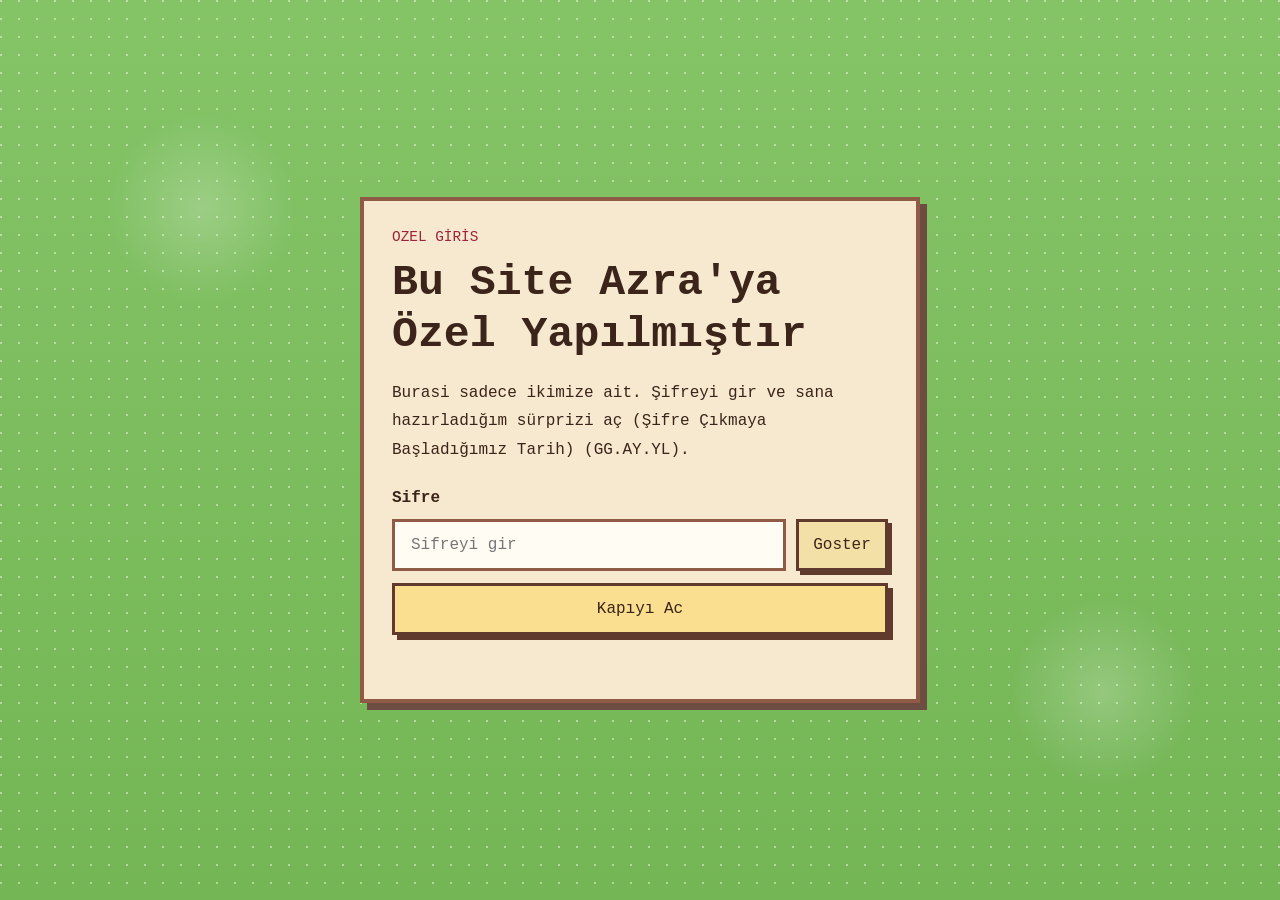
==== index.html @ ce5a4460 "Add files via upload" ====
<!DOCTYPE html>
<html lang="tr">
<head>
  <meta charset="UTF-8">
  <meta name="viewport" content="width=device-width, initial-scale=1.0">
  <title>Bu Site Azra'ya Özel Yapılmıştır</title>
  <link rel="stylesheet" href="style.css">
</head>
<body data-page="login">
  <main class="game-screen">
    <section class="login-panel pixel-card">
      <p class="pixel-kicker">Ozel Giris</p>
      <h1>Bu Site Azra'ya Özel Yapılmıştır</h1>
      <p class="pixel-text">
        Burasi sadece ikimize ait. Şifreyi gir ve sana hazırladığım sürprizi aç (Şifre Çıkmaya Başladığımız Tarih) (GG.AY.YL).
      </p>

      <form id="loginForm" class="pixel-form">
        <label for="password">Sifre</label>
        <div class="password-row">
          <input id="password" name="password" type="password" placeholder="Sifreyi gir" required>
          <button id="togglePasswordButton" type="button" class="toggle-password-button">Goster</button>
        </div>
        <button type="submit" class="pixel-button">Kapıyı Ac</button>
        <p id="message" class="feedback" aria-live="polite"></p>
      </form>
    </section>
  </main>

  <script src="script.js"></script>
</body>
</html>
---- style.css ----
:root {
  --bg-main: #7abf5a;
  --bg-deep: #5aa43d;
  --dot: rgba(238, 255, 221, 0.5);
  --panel: #f6e9cf;
  --panel-shadow: #6d4c41;
  --outline: #8f5b46;
  --text: #3b2419;
  --accent: #d74b58;
  --accent-dark: #9f2239;
  --gold: #efca69;
  --pixel-font: "Courier New", Courier, monospace;
}

* {
  box-sizing: border-box;
}

html,
body {
  margin: 0;
  min-height: 100%;
  overflow-x: hidden;
}

body {
  font-family: var(--pixel-font);
  color: var(--text);
  background-color: var(--bg-main);
  background-image:
    radial-gradient(circle at 1px 1px, var(--dot) 1px, transparent 0),
    linear-gradient(180deg, rgba(255, 255, 255, 0.08), rgba(0, 0, 0, 0.05));
  background-size: 18px 18px, 100% 100%;
  overscroll-behavior-x: none;
}

body::before,
body::after {
  content: "";
  position: fixed;
  inset: auto;
  width: 200px;
  height: 200px;
  background: radial-gradient(circle, rgba(255, 255, 255, 0.22), transparent 68%);
  pointer-events: none;
}

body::before {
  top: 12%;
  left: 8%;
}

body::after {
  right: 6%;
  bottom: 12%;
}

.game-screen {
  min-height: 100vh;
  display: grid;
  place-items: center;
  padding: 24px;
}

.music-toggle {
  position: fixed;
  top: 16px;
  right: 16px;
  z-index: 30;
  border: 3px solid #5f3a2d;
  background: #f9df8f;
  color: var(--text);
  font: inherit;
  padding: 10px 14px;
  cursor: pointer;
  box-shadow: 5px 5px 0 #5f3a2d;
}

.pixel-card {
  border: 4px solid var(--outline);
  box-shadow: 7px 7px 0 var(--panel-shadow);
  background: var(--panel);
}

.login-panel {
  width: min(100%, 560px);
  padding: 28px;
}

.pixel-kicker {
  margin: 0 0 12px;
  font-size: 0.9rem;
  color: var(--accent-dark);
  text-transform: uppercase;
}

h1,
h2,
p,
button,
input,
label {
  margin-top: 0;
}

h1 {
  margin-bottom: 18px;
  font-size: clamp(1.8rem, 4.5vw, 2.7rem);
  line-height: 1.2;
}

.pixel-text {
  line-height: 1.8;
  margin-bottom: 24px;
}

.pixel-form {
  display: grid;
  gap: 12px;
}

.password-row {
  display: grid;
  grid-template-columns: minmax(0, 1fr) auto;
  gap: 10px;
  align-items: stretch;
}

label {
  font-weight: 700;
}

input {
  width: 100%;
  padding: 14px 16px;
  font: inherit;
  color: var(--text);
  background: #fffdf3;
  border: 3px solid var(--outline);
  outline: none;
}

input:focus {
  border-color: var(--accent-dark);
}

.toggle-password-button {
  border: 3px solid #5f3a2d;
  background: #f3e0a6;
  color: var(--text);
  font: inherit;
  padding: 0 14px;
  cursor: pointer;
  min-width: 92px;
  box-shadow: 4px 4px 0 #5f3a2d;
}

.pixel-button,
.choice,
.message-button,
.logout-button {
  border: 3px solid #5f3a2d;
  background: #f9df8f;
  color: var(--text);
  font: inherit;
  cursor: pointer;
  transition: transform 0.12s ease, filter 0.12s ease;
}

.pixel-button:hover,
.choice:hover,
.message-button:hover,
.logout-button:hover {
  transform: translateY(-2px);
  filter: brightness(1.03);
}

.pixel-button {
  padding: 14px 18px;
  box-shadow: 5px 5px 0 #5f3a2d;
}

.feedback {
  min-height: 24px;
  margin-bottom: 0;
}

.feedback.error {
  color: #9d2135;
}

.feedback.success {
  color: #2f7b3e;
}

.story-screen {
  align-content: center;
}

.start-scene {
  display: grid;
  justify-items: center;
  gap: 20px;
}

.letter-box {
  width: min(78vw, 210px);
  aspect-ratio: 1.2 / 1;
  display: grid;
  place-items: center;
  background: #dff0ff;
  position: relative;
}

.letter-box::before,
.letter-box::after {
  content: "";
  position: absolute;
  inset: 0;
  margin: auto;
  width: 0;
  height: 0;
  border-style: solid;
}

.letter-box::before {
  border-width: 0 82px 52px 82px;
  border-color: transparent transparent #c8e3fb transparent;
  top: 10px;
}

.letter-box::after {
  border-width: 52px 82px 0 82px;
  border-color: #edf7ff transparent transparent transparent;
  bottom: 10px;
}

.seal {
  width: 38px;
  height: 38px;
  border-radius: 50%;
  background: #ef5257;
  border: 3px solid #c5393d;
  position: relative;
  z-index: 1;
}

.message-button {
  padding: 14px 22px;
  box-shadow: 5px 5px 0 #5f3a2d;
  letter-spacing: 0.06em;
  max-width: 100%;
}

.hidden {
  display: none !important;
}

.dialog-box {
  width: min(100%, 920px);
  display: grid;
  grid-template-columns: 160px 1fr;
  gap: 20px;
  padding: 18px;
  align-items: start;
}

.portrait-frame {
  border: 4px solid var(--outline);
  background: #b3653e;
  padding: 8px;
}

.portrait-photo {
  aspect-ratio: 1 / 1.25;
  display: block;
  width: 100%;
  object-fit: cover;
}

.dialog-content {
  min-width: 0;
}

.dialog-topline {
  display: flex;
  gap: 16px;
  justify-content: space-between;
  align-items: center;
  margin-bottom: 12px;
}

.dialog-topline h2 {
  margin-bottom: 0;
  font-size: clamp(1.2rem, 3vw, 1.8rem);
}

.hearts {
  display: flex;
  flex-wrap: wrap;
  gap: 4px;
  color: var(--accent);
  font-size: 1.2rem;
}

.dialog-text {
  min-height: 120px;
  margin-bottom: 18px;
  font-size: 1.15rem;
  line-height: 1.8;
  white-space: pre-line;
}

.choices {
  display: grid;
  gap: 10px;
}

.choice {
  text-align: left;
  padding: 10px 12px;
  width: 100%;
}

.choice.alt {
  background: #f3ebcb;
}

.final-popup {
  position: fixed;
  inset: 0;
  display: grid;
  place-items: center;
  padding: 20px;
  background: rgba(42, 70, 25, 0.28);
}

.popup-card {
  width: min(100%, 460px);
  padding: 24px;
  text-align: center;
  background: rgba(101, 156, 67, 0.9);
  color: #fff8d8;
}

.popup-star {
  font-size: 2rem;
  margin-bottom: 10px;
  color: var(--gold);
}

.popup-title {
  font-size: 1.3rem;
  margin-bottom: 12px;
}

.popup-text {
  line-height: 1.7;
  margin-bottom: 22px;
}

.popup-secondary {
  margin-top: 10px;
}

.logout-button {
  margin-top: 24px;
  padding: 10px 14px;
  justify-self: center;
}

.memories-page {
  min-height: 100vh;
  max-width: 1180px;
  margin: 0 auto;
  padding: 34px 20px 56px;
  display: grid;
  gap: 28px;
}

.romance-card {
  border: 4px solid #935b53;
  background: rgba(255, 248, 241, 0.92);
  box-shadow: 8px 8px 0 rgba(102, 61, 53, 0.42);
  padding: 24px;
}

.flower-intro {
  display: grid;
  grid-template-columns: 220px 1fr;
  gap: 24px;
  align-items: center;
  overflow: hidden;
}

.flower-source-shell {
  min-height: 420px;
  border: 4px solid #8d5c55;
  box-shadow: 6px 6px 0 rgba(102, 61, 53, 0.34);
  overflow: hidden;
  background: #000;
}

.flower-source-frame {
  width: 100%;
  height: 420px;
  border: 0;
  display: block;
  background: #000;
}

.flower-copy h2 {
  margin-bottom: 10px;
}

.love-question {
  position: relative;
  overflow: hidden;
}

.love-buttons-area {
  position: relative;
  min-height: 150px;
  margin: 10px 0 14px;
}

.love-buttons-area .memory-button {
  min-width: 120px;
}

.runaway-button {
  position: absolute;
  top: 12px;
  left: 150px;
  transition: transform 0.16s ease;
  will-change: transform;
}

.hero-section {
  display: grid;
  grid-template-columns: 1fr 180px;
  gap: 24px;
  align-items: center;
}

.hero-kicker {
  margin-bottom: 12px;
  color: #b85267;
  text-transform: uppercase;
  letter-spacing: 0.08em;
}

.hero-text,
.puzzle-help,
.game-card p,
.photo-card figcaption {
  line-height: 1.7;
}

.hero-photo-card {
  margin: 0;
  border: 4px solid #935b53;
  box-shadow: 6px 6px 0 rgba(102, 61, 53, 0.34);
  overflow: hidden;
  background: #fff4ee;
}

.hero-photo-card img {
  width: 100%;
  display: block;
  aspect-ratio: 4 / 5;
  object-fit: cover;
}

.section-heading h2,
.hero-section h1,
.game-card h3 {
  margin-bottom: 10px;
}

.photo-grid,
.quotes-grid,
.mini-games-grid {
  display: grid;
  gap: 18px;
}

.photo-grid {
  grid-template-columns: repeat(3, minmax(0, 1fr));
}

.photo-card {
  margin: 0;
  border: 3px solid #915b53;
  background: rgba(255, 252, 248, 0.92);
  box-shadow: 6px 6px 0 rgba(111, 72, 59, 0.28);
  overflow: hidden;
}

.photo-card img {
  width: 100%;
  display: block;
  aspect-ratio: 4 / 5;
  object-fit: cover;
}

.photo-card figcaption {
  padding: 14px;
}

.quotes-grid {
  grid-template-columns: repeat(2, minmax(0, 1fr));
}

.quotes-grid article {
  border: 3px solid #dab09e;
  background: #fffaf5;
  padding: 18px;
  font-size: 1.05rem;
}

.dice-section {
  text-align: center;
  order: 6;
}

.neon-heart-section {
  order: 7;
}

.mini-games {
  order: 8;
}

.puzzle-section {
  order: 9;
}

.dice-stage {
  display: grid;
  justify-items: center;
  gap: 16px;
  margin-top: 18px;
}

.dice-scene {
  width: 120px;
  height: 150px;
  perspective: 900px;
  padding-top: 8px;
}

.neon-heart-stage {
  position: relative;
  min-height: 420px;
  margin-top: 18px;
  overflow: hidden;
  border: 3px solid #8c5d58;
  cursor: pointer;
  touch-action: none;
  -webkit-tap-highlight-color: transparent;
  user-select: none;
  -webkit-user-select: none;
  background:
    radial-gradient(circle at 50% 48%, rgba(255, 114, 190, 0.12), transparent 24%),
    linear-gradient(180deg, #09080d, #020103 82%);
}

.neon-heart-stage::before {
  content: "";
  position: absolute;
  inset: 0;
  background:
    radial-gradient(circle at 22% 20%, rgba(255, 213, 236, 0.12), transparent 10%),
    radial-gradient(circle at 78% 24%, rgba(255, 213, 236, 0.12), transparent 10%),
    radial-gradient(circle at 52% 76%, rgba(255, 123, 193, 0.08), transparent 14%);
  filter: blur(10px);
  pointer-events: none;
}

.neon-heart-canvas {
  position: absolute;
  inset: 0;
  width: 100%;
  height: 100%;
  display: block;
  pointer-events: none;
}


.mini-games-grid {
  grid-template-columns: repeat(2, minmax(0, 1fr));
}

.game-card {
  display: grid;
  gap: 12px;
}

.dice-display {
  position: relative;
  width: 88px;
  height: 88px;
  margin: -6px auto 20px;
  transform-style: preserve-3d;
  transform: rotateX(-24deg) rotateY(30deg);
  transition: transform 1s ease;
}

.dice-display.show-1 { transform: rotateX(-24deg) rotateY(30deg); }
.dice-display.show-2 { transform: rotateX(66deg) rotateY(30deg); }
.dice-display.show-3 { transform: rotateY(-60deg) rotateX(-10deg); }
.dice-display.show-4 { transform: rotateY(120deg) rotateX(-10deg); }
.dice-display.show-5 { transform: rotateX(-114deg) rotateY(30deg); }
.dice-display.show-6 { transform: rotateY(210deg) rotateX(-24deg); }
.dice-display.show-7 { transform: rotateX(-24deg) rotateY(30deg); }

.dice-display.rolling {
  animation: dice-spin-3d 1.8s cubic-bezier(0.22, 0.8, 0.22, 1);
}

.dice-face {
  position: absolute;
  inset: 0;
  display: grid;
  grid-template-columns: repeat(3, 1fr);
  grid-template-rows: repeat(3, 1fr);
  padding: 10px;
  border-radius: 12px;
  border: 2px solid #d8d1dd;
  background: linear-gradient(145deg, #ffffff 0%, #f0e9f4 54%, #dbd2e1 100%);
  box-shadow:
    inset -8px -8px 14px rgba(85, 67, 99, 0.12),
    inset 8px 8px 12px rgba(255, 255, 255, 0.72);
  backface-visibility: hidden;
  transition: opacity 0.28s ease;
}

.face-front { transform: translateZ(43px); }
.face-back { transform: rotateY(180deg) translateZ(43px); }
.face-right { transform: rotateY(90deg) translateZ(43px); }
.face-left { transform: rotateY(-90deg) translateZ(43px); }
.face-top { transform: rotateX(90deg) translateZ(43px); }
.face-bottom { transform: rotateX(-90deg) translateZ(43px); }

.pip {
  width: 12px;
  height: 12px;
  align-self: center;
  justify-self: center;
  border-radius: 50%;
  background: radial-gradient(circle at 35% 35%, #3c3748, #0d0b11 72%);
  box-shadow:
    0 1px 2px rgba(255, 255, 255, 0.08),
    inset 1px 1px 1px rgba(255, 255, 255, 0.04),
    inset -2px -2px 2px rgba(0, 0, 0, 0.45);
}

.front-seven {
  display: none;
}

.pos-1 { grid-area: 1 / 1; }
.pos-2 { grid-area: 1 / 2; }
.pos-3 { grid-area: 1 / 3; }
.pos-4 { grid-area: 2 / 1; }
.pos-5 { grid-area: 2 / 2; }
.pos-6 { grid-area: 2 / 3; }
.pos-7 { grid-area: 3 / 1; }
.pos-8 { grid-area: 3 / 2; }
.pos-9 { grid-area: 3 / 3; }

.dice-display.show-7 .face-front {
  background: linear-gradient(145deg, #fff9fd 0%, #f7eef7 54%, #eaddea 100%);
}

.dice-display.show-7 {
  transform: rotateX(-24deg) rotateY(30deg) rotateZ(0deg);
}

.dice-display.show-7 .face-front .front-one {
  display: none;
}

.dice-display.show-7 .face-front .front-seven {
  display: block;
}

@keyframes dice-spin-3d {
  0% { transform: rotateX(-24deg) rotateY(30deg) rotateZ(0deg); }
  20% { transform: rotateX(120deg) rotateY(150deg) rotateZ(22deg); }
  45% { transform: rotateX(250deg) rotateY(300deg) rotateZ(50deg); }
  70% { transform: rotateX(380deg) rotateY(450deg) rotateZ(-28deg); }
  88% { transform: rotateX(430deg) rotateY(520deg) rotateZ(-12deg); }
  100% { transform: rotateX(-24deg) rotateY(30deg) rotateZ(0deg); }
}

.memory-button {
  border: 3px solid #6b4035;
  background: linear-gradient(180deg, #ffdba9, #ffc597);
  color: #402723;
  font: inherit;
  padding: 12px 16px;
  cursor: pointer;
  box-shadow: 5px 5px 0 rgba(107, 64, 53, 0.55);
  max-width: 100%;
}

.game-result {
  min-height: 28px;
  margin: 0;
  color: #6a3b42;
}

.puzzle-board {
  display: grid;
  grid-template-columns: repeat(3, minmax(80px, 140px));
  justify-content: center;
  gap: 8px;
  margin: 20px 0 18px;
}

.puzzle-tile {
  aspect-ratio: 1 / 1;
  border: 3px solid #8a574d;
  cursor: pointer;
  background-color: #f7e8d3;
  box-shadow: 4px 4px 0 rgba(97, 60, 52, 0.35);
}

.puzzle-tile.selected {
  outline: 4px solid #d55562;
  transform: scale(0.97);
}

.puzzle-actions {
  display: grid;
  gap: 12px;
  justify-items: start;
}

.celebrate-overlay {
  position: fixed;
  inset: 0;
  display: grid;
  place-items: center;
  padding: 20px;
  background: rgba(11, 10, 16, 0.56);
  z-index: 20;
}

.celebrate-card {
  width: min(100%, 760px);
  text-align: left;
  animation: celebrate-pop 0.8s ease both;
}

.code-card {
  border: 3px solid #262235;
  background: #050805;
  box-shadow:
    0 18px 40px rgba(0, 0, 0, 0.42),
    8px 8px 0 rgba(44, 36, 60, 0.45);
}

.code-screen {
  position: relative;
  height: min(62vh, 520px);
  overflow: hidden;
  padding: 18px 20px;
  background:
    linear-gradient(180deg, rgba(7, 18, 7, 0.96), rgba(3, 10, 3, 0.99)),
    repeating-linear-gradient(
      180deg,
      rgba(130, 255, 130, 0.04) 0,
      rgba(130, 255, 130, 0.04) 28px,
      transparent 28px,
      transparent 30px
    );
}

.code-rain {
  display: flex;
  flex-direction: column;
  gap: 4px;
  align-items: flex-start;
  justify-content: flex-start;
  font-family: "Courier New", Courier, monospace;
  font-size: clamp(0.88rem, 2.1vw, 1.1rem);
  line-height: 1.45;
  color: #67ff7d;
  height: 100%;
  overflow: hidden;
}

.code-line {
  display: block;
  white-space: nowrap;
  opacity: 0;
  transform: translateY(10px);
  animation: code-line-in 0.42s ease forwards;
}

.code-card .memory-button {
  margin: 16px 20px 20px;
}

.code-caret {
  display: inline-block;
  width: 0.62ch;
  color: #b6ffbf;
  animation: caret-blink 0.8s step-end infinite;
}

@keyframes celebrate-pop {
  0% {
    transform: scale(0.72) translateY(18px);
    opacity: 0;
  }

  70% {
    transform: scale(1.04) translateY(-4px);
    opacity: 1;
  }

  100% {
    transform: scale(1) translateY(0);
    opacity: 1;
  }
}

@keyframes celebrate-glow {
  from {
    letter-spacing: 0.02em;
    text-shadow: 0 0 0 rgba(216, 74, 102, 0.15);
  }

  to {
    letter-spacing: 0.08em;
    text-shadow: 0 0 18px rgba(216, 74, 102, 0.35);
  }
}

@keyframes float-hearts {
  from {
    transform: translateY(0);
  }

  to {
    transform: translateY(-8px);
  }
}

@keyframes code-line-in {
  from {
    opacity: 0;
    transform: translateY(10px);
    filter: blur(4px);
  }

  to {
    opacity: 1;
    transform: translateY(0);
    filter: blur(0);
  }
}

@keyframes caret-blink {
  50% {
    opacity: 0;
  }
}

@keyframes bouquet-rise {
  from {
    opacity: 0;
    transform: translateY(28px);
  }

  to {
    opacity: 1;
    transform: translateY(0);
  }
}

@keyframes stem-rise {
  from {
    opacity: 0;
    transform: rotate(var(--stem-rotate)) scaleY(0);
  }

  to {
    opacity: 1;
    transform: rotate(var(--stem-rotate)) scaleY(1);
  }
}

@keyframes petal-open {
  from {
    opacity: 0;
    filter: blur(4px);
  }

  to {
    opacity: 1;
    filter: blur(0);
  }
}

@keyframes center-fade {
  from {
    opacity: 0;
    transform: scale(0);
  }

  to {
    opacity: 1;
    transform: scale(1);
  }
}

@keyframes leaf-fade {
  from {
    opacity: 0;
  }

  to {
    opacity: 1;
  }
}

@keyframes spark-float {
  from {
    opacity: 0;
    transform: translateY(8px) scale(0.6);
  }

  40% {
    opacity: 1;
  }

  to {
    opacity: 0;
    transform: translateY(-20px) scale(1.1);
  }
}

@keyframes grass-rise {
  from {
    opacity: 0;
    transform: translateY(20px);
  }

  to {
    opacity: 1;
    transform: translateY(0);
  }
}

@media (max-width: 760px) {
  body::before,
  body::after {
    width: 140px;
    height: 140px;
  }

  .game-screen,
  .memories-page {
    padding: 80px 14px 28px;
    gap: 18px;
  }

  .music-toggle {
    top: 10px;
    right: 10px;
    padding: 10px 12px;
    font-size: 0.9rem;
  }

  .login-panel,
  .romance-card,
  .popup-card,
  .dialog-box {
    padding: 16px;
    box-shadow: 5px 5px 0 rgba(102, 61, 53, 0.42);
  }

  h1 {
    font-size: clamp(1.5rem, 8vw, 2.2rem);
  }

  .dialog-box {
    grid-template-columns: 1fr;
    gap: 14px;
  }

  .portrait-frame {
    width: min(170px, 54vw);
  }

  .dialog-topline {
    flex-direction: column;
    align-items: start;
    gap: 10px;
  }

  .dialog-text {
    min-height: 132px;
    font-size: 0.96rem;
    line-height: 1.7;
  }

  .hero-section,
  .flower-intro,
  .photo-grid,
  .quotes-grid,
  .mini-games-grid {
    grid-template-columns: 1fr;
  }

  .flower-source-shell,
  .flower-source-frame {
    min-height: 250px;
    height: 250px;
  }

  .neon-heart-stage {
    min-height: 340px;
  }

  .dice-display {
    width: 72px;
    height: 72px;
    margin-bottom: 14px;
  }

  .dice-face {
    padding: 8px;
    border-radius: 10px;
  }

  .pip {
    width: 10px;
    height: 10px;
  }

  .hero-photo-card img,
  .photo-card img {
    aspect-ratio: 4 / 4.8;
  }

  .quotes-grid article,
  .photo-card figcaption {
    font-size: 0.95rem;
  }

  .love-buttons-area {
    min-height: 170px;
  }

  .love-buttons-area .memory-button,
  .pixel-button,
  .message-button,
  .logout-button {
    min-height: 48px;
  }

  .runaway-button {
    left: auto;
    right: 0;
    top: 74px;
  }

  .puzzle-board {
    width: 100%;
    grid-template-columns: repeat(3, minmax(0, 1fr));
    gap: 6px;
  }

  .puzzle-tile {
    width: 100%;
  }

  .puzzle-actions {
    justify-items: stretch;
  }

  .puzzle-actions .memory-button {
    width: 100%;
  }

  .code-screen {
    height: min(54vh, 440px);
    padding: 14px;
  }
}

@media (max-width: 420px) {
  .letter-box {
    width: min(88vw, 200px);
  }

  .message-button {
    font-size: 0.9rem;
    padding: 12px 14px;
  }

  .hearts {
    font-size: 1rem;
  }

  .hero-kicker {
    font-size: 0.8rem;
  }

  .game-result,
  .hero-text,
  .pixel-text,
  .puzzle-help {
    font-size: 0.92rem;
  }

  .password-row {
    grid-template-columns: 1fr;
  }

  .toggle-password-button {
    min-height: 46px;
  }

  .quotes-grid article {
    padding: 14px;
  }

}
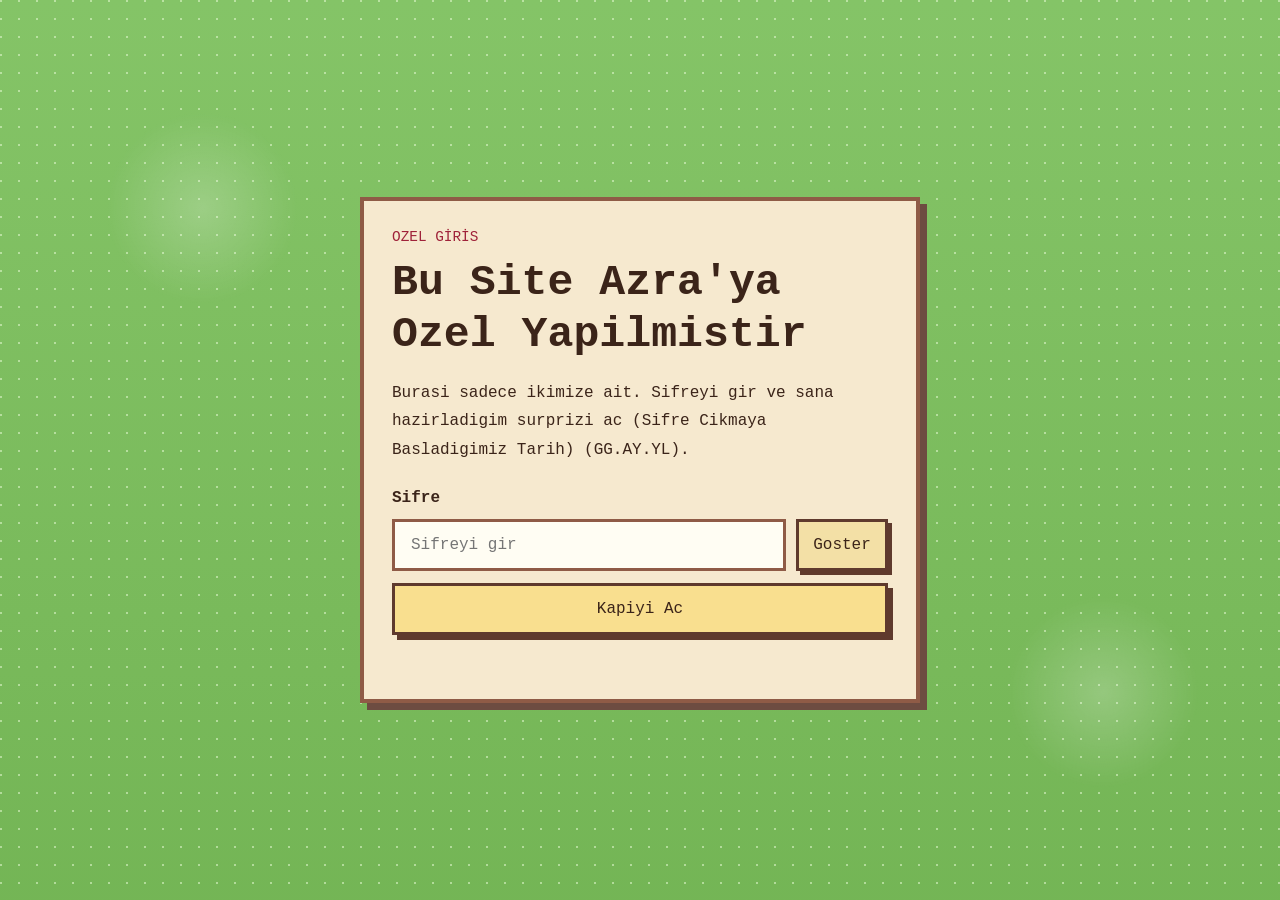
==== commit dc6aa3c6: "Update index.html" ====
--- a/index.html
+++ b/index.html
@@ -3,16 +3,20 @@
 <head>
   <meta charset="UTF-8">
   <meta name="viewport" content="width=device-width, initial-scale=1.0">
-  <title>Bu Site Azra'ya Özel Yapılmıştır</title>
+  <title>Azra Online | Sana Ozel Giris</title>
+  <meta name="description" content="Azra Online romantik surprizler, ozel anilar ve sadece sana ait hazirlanan guzelliklerle dolu ozel bir site.">
+  <meta name="robots" content="index,follow">
+  <link rel="canonical" href="https://azrayaozel.online/">
+  <link rel="icon" type="image/jpeg" href="assets/hero-photo.jpeg">
   <link rel="stylesheet" href="style.css">
 </head>
 <body data-page="login">
   <main class="game-screen">
     <section class="login-panel pixel-card">
       <p class="pixel-kicker">Ozel Giris</p>
-      <h1>Bu Site Azra'ya Özel Yapılmıştır</h1>
+      <h1>Bu Site Azra'ya Ozel Yapilmistir</h1>
       <p class="pixel-text">
-        Burasi sadece ikimize ait. Şifreyi gir ve sana hazırladığım sürprizi aç (Şifre Çıkmaya Başladığımız Tarih) (GG.AY.YL).
+        Burasi sadece ikimize ait. Sifreyi gir ve sana hazirladigim surprizi ac (Sifre Cikmaya Basladigimiz Tarih) (GG.AY.YL).
       </p>
 
       <form id="loginForm" class="pixel-form">
@@ -21,7 +25,7 @@
           <input id="password" name="password" type="password" placeholder="Sifreyi gir" required>
           <button id="togglePasswordButton" type="button" class="toggle-password-button">Goster</button>
         </div>
-        <button type="submit" class="pixel-button">Kapıyı Ac</button>
+        <button type="submit" class="pixel-button">Kapiyi Ac</button>
         <p id="message" class="feedback" aria-live="polite"></p>
       </form>
     </section>
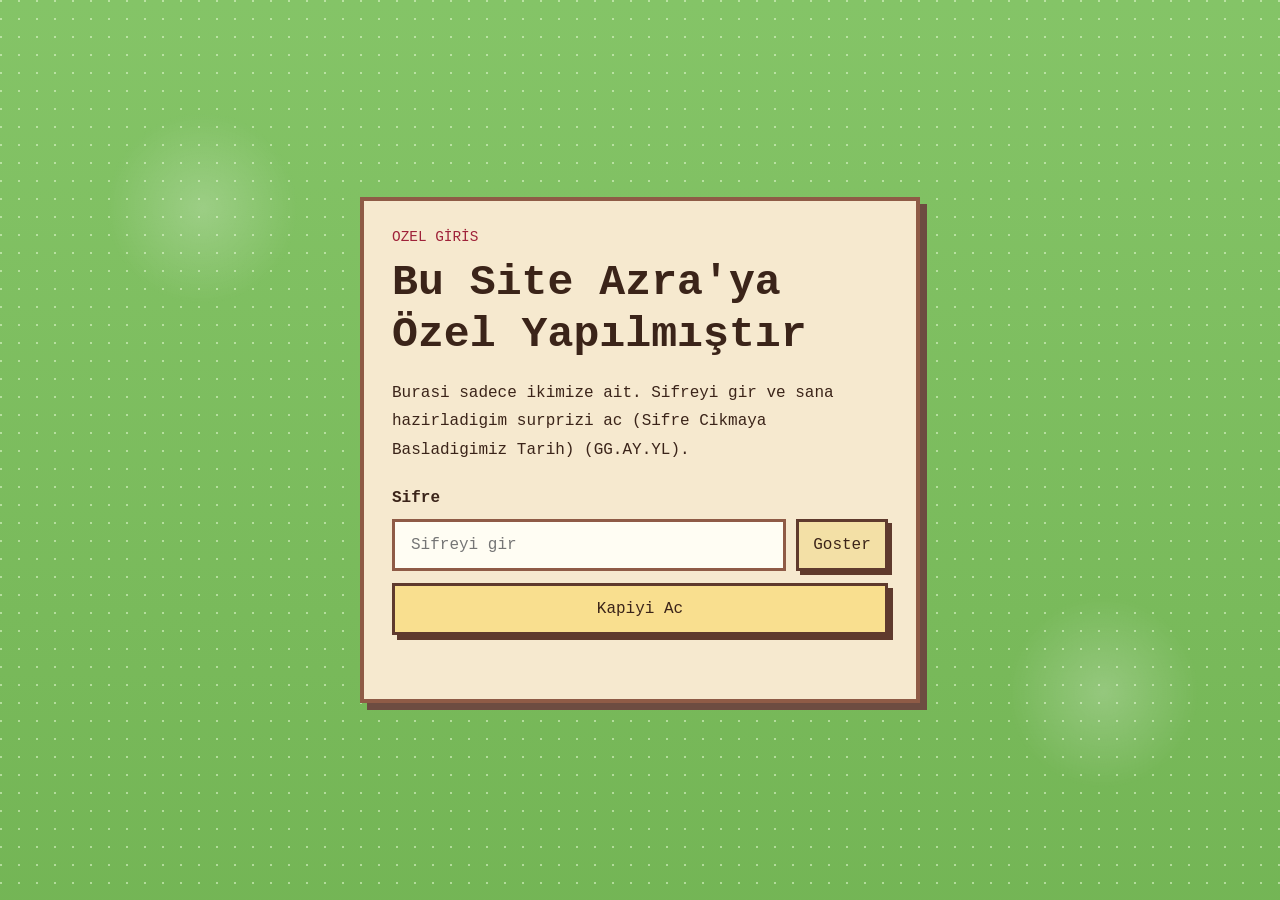
==== commit 05e66de7: "Update index.html" ====
--- a/index.html
+++ b/index.html
@@ -14,7 +14,7 @@
   <main class="game-screen">
     <section class="login-panel pixel-card">
       <p class="pixel-kicker">Ozel Giris</p>
-      <h1>Bu Site Azra'ya Ozel Yapilmistir</h1>
+      <h1>Bu Site Azra'ya Özel Yapılmıştır</h1>
       <p class="pixel-text">
         Burasi sadece ikimize ait. Sifreyi gir ve sana hazirladigim surprizi ac (Sifre Cikmaya Basladigimiz Tarih) (GG.AY.YL).
       </p>
